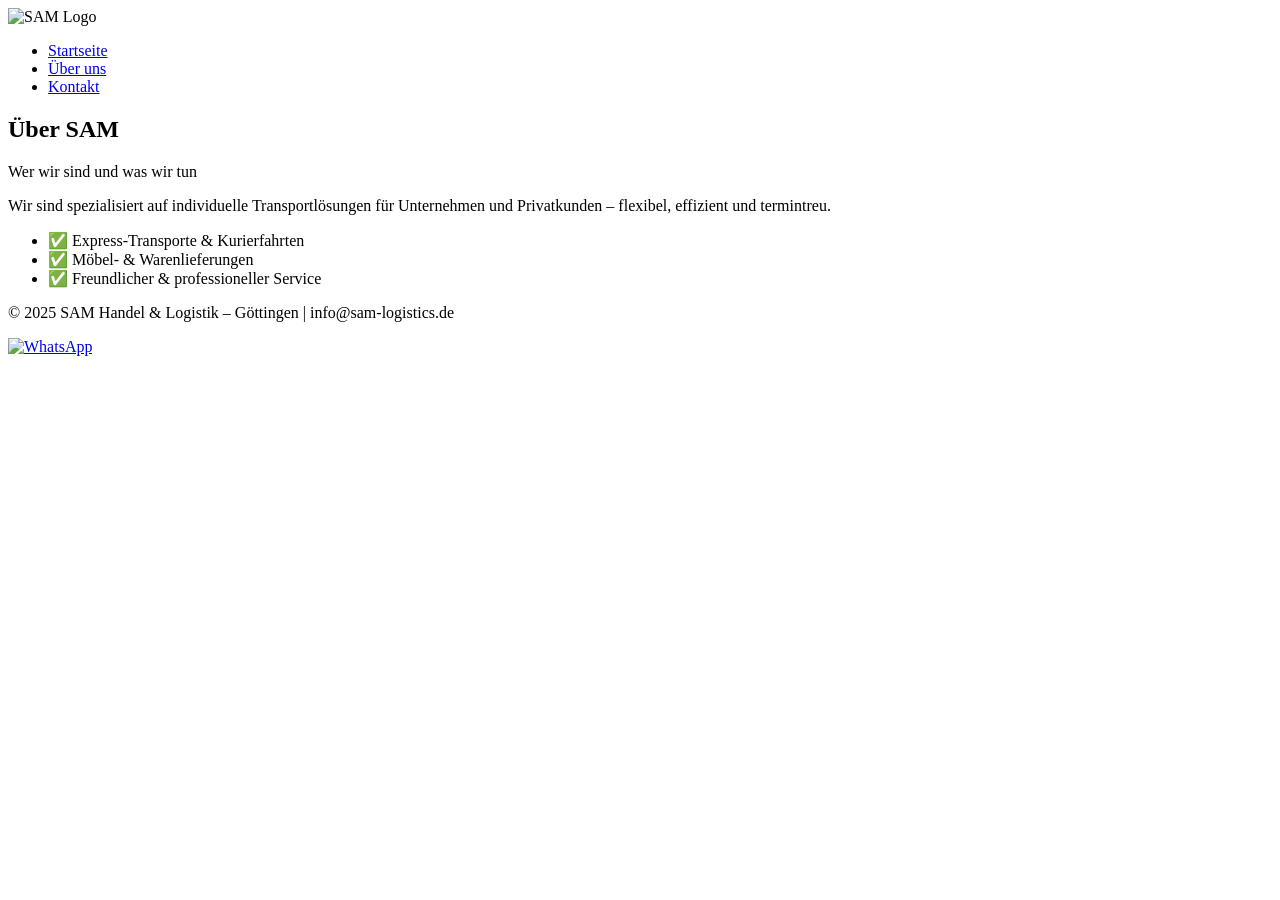
==== about.html @ 32acbb28 "Fix unescaped ampersands in HTML files" ====
<!DOCTYPE html>
<html lang="de">
<head>
  <meta charset="UTF-8" />
  <meta name="viewport" content="width=device-width, initial-scale=1.0"/>
  <title>Über uns – SAM Handel &amp; Logistik</title>
  <link rel="stylesheet" href="style.css" />
</head>
<body>
  <header>
    <img src="img/logo.png" alt="SAM Logo" class="logo">
    <nav>
      <ul>
        <li><a href="index.html">Startseite</a></li>
        <li><a href="about.html" class="active">Über uns</a></li>
        <li><a href="contact.html">Kontakt</a></li>
      </ul>
    </nav>
  </header>

  <section class="hero">
    <div class="hero-content">
      <h1>Über SAM</h1>
      <p class="subtext">Wer wir sind und was wir tun</p>
    </div>
  </section>

  <section class="intro">
    <p>Wir sind spezialisiert auf individuelle Transportlösungen für Unternehmen und Privatkunden – flexibel, effizient und termintreu.</p>
    <ul class="features">
      <li>✅ Express-Transporte &amp; Kurierfahrten</li>
      <li>✅ Möbel- &amp; Warenlieferungen</li>
      <li>✅ Freundlicher &amp; professioneller Service</li>
    </ul>
  </section>

  <footer>
    <p>&copy; 2025 SAM Handel &amp; Logistik – Göttingen | info@sam-logistics.de</p>
  </footer>
  <a href="https://wa.me/4917646294782" target="_blank" class="whatsapp-float">
    <img src="img/whatsapp-icon.png" alt="WhatsApp" />
  </a>
</body>
</html>
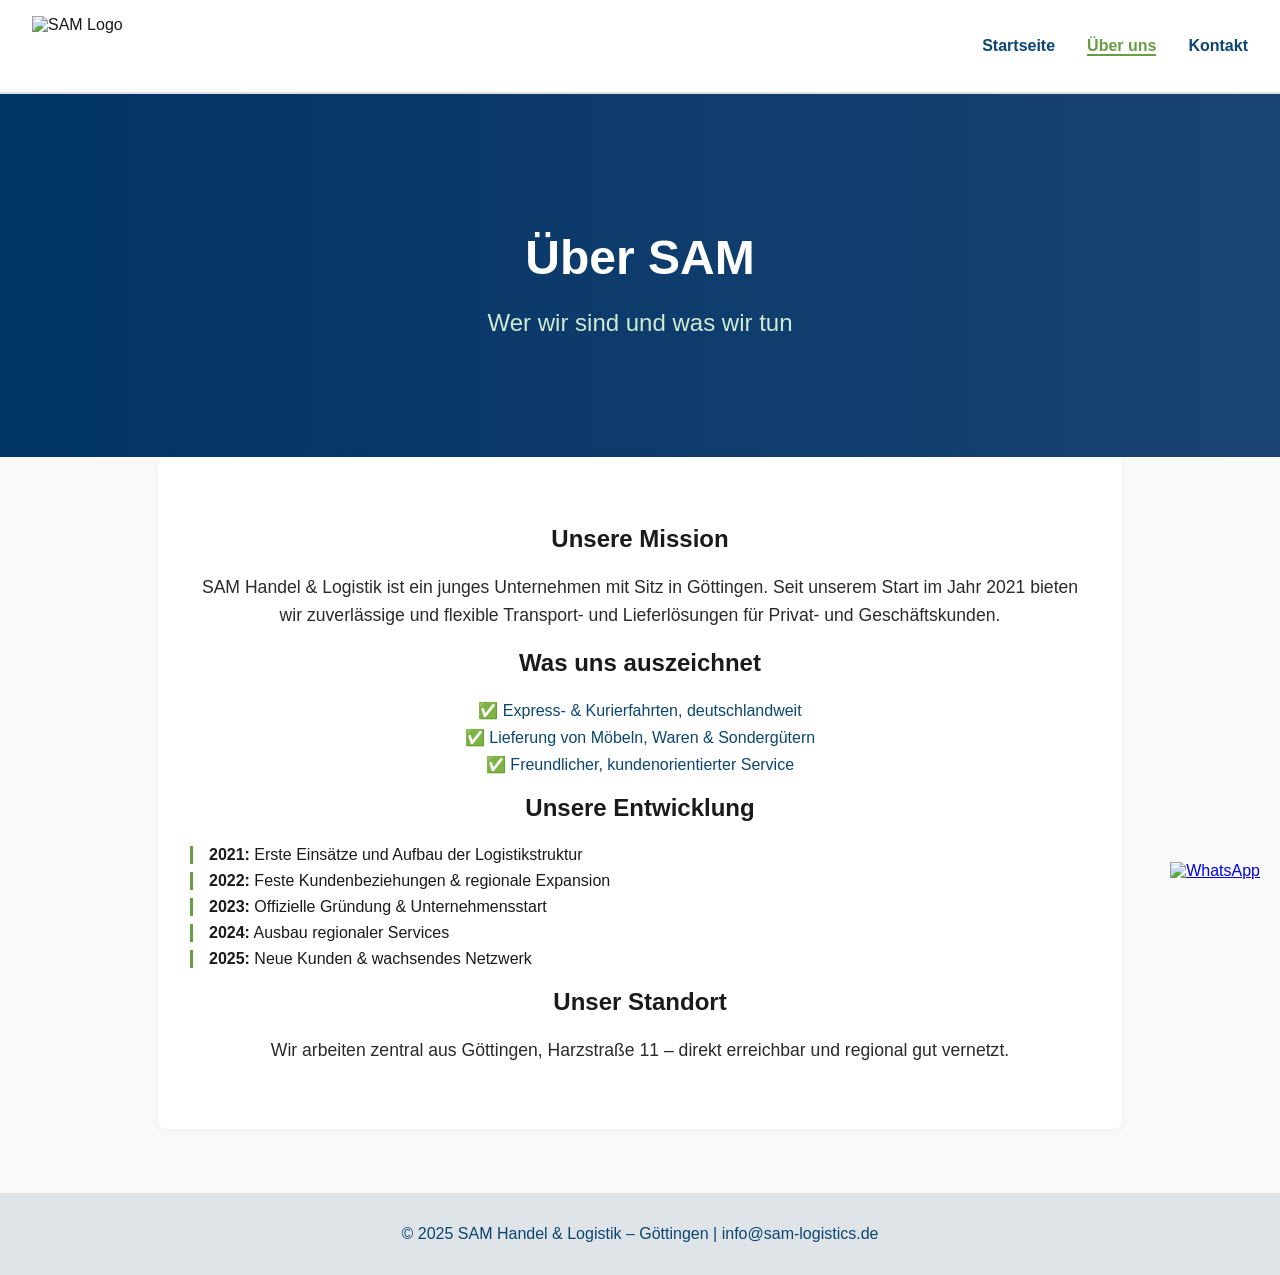
==== commit 7efa3581: "update" ====
--- a/about.html
+++ b/about.html
@@ -3,7 +3,7 @@
 <head>
   <meta charset="UTF-8" />
   <meta name="viewport" content="width=device-width, initial-scale=1.0"/>
-  <title>Über uns – SAM Handel &amp; Logistik</title>
+  <title>Über uns – SAM Handel & Logistik</title>
   <link rel="stylesheet" href="style.css" />
 </head>
 <body>
@@ -26,19 +26,35 @@
   </section>
 
   <section class="intro">
-    <p>Wir sind spezialisiert auf individuelle Transportlösungen für Unternehmen und Privatkunden – flexibel, effizient und termintreu.</p>
+    <h2>Unsere Mission</h2>
+    <p>SAM Handel & Logistik ist ein junges Unternehmen mit Sitz in Göttingen. Seit unserem Start im Jahr 2021 bieten wir zuverlässige und flexible Transport- und Lieferlösungen für Privat- und Geschäftskunden.</p>
+
+    <h2>Was uns auszeichnet</h2>
     <ul class="features">
-      <li>✅ Express-Transporte &amp; Kurierfahrten</li>
-      <li>✅ Möbel- &amp; Warenlieferungen</li>
-      <li>✅ Freundlicher &amp; professioneller Service</li>
+      <li>✅ Express- & Kurierfahrten, deutschlandweit</li>
+      <li>✅ Lieferung von Möbeln, Waren & Sondergütern</li>
+      <li>✅ Freundlicher, kundenorientierter Service</li>
     </ul>
+
+    <h2>Unsere Entwicklung</h2>
+    <ul class="timeline">
+      <li><strong>2021:</strong> Erste Einsätze und Aufbau der Logistikstruktur</li>
+      <li><strong>2022:</strong> Feste Kundenbeziehungen & regionale Expansion</li>
+      <li><strong>2023:</strong> Offizielle Gründung & Unternehmensstart</li>
+      <li><strong>2024:</strong> Ausbau regionaler Services</li>
+      <li><strong>2025:</strong> Neue Kunden & wachsendes Netzwerk</li>
+    </ul>
+
+    <h2>Unser Standort</h2>
+    <p>Wir arbeiten zentral aus Göttingen, Harzstraße 11 – direkt erreichbar und regional gut vernetzt.</p>
   </section>
 
   <footer>
-    <p>&copy; 2025 SAM Handel &amp; Logistik – Göttingen | info@sam-logistics.de</p>
+    <p>&copy; 2025 SAM Handel & Logistik – Göttingen | info@sam-logistics.de</p>
   </footer>
-  <a href="https://wa.me/4917646294782" target="_blank" class="whatsapp-float">
+
+  <a href="https://wa.me/4915901016357" target="_blank" class="whatsapp-float">
     <img src="img/whatsapp-icon.png" alt="WhatsApp" />
   </a>
 </body>
-</html>
+</html>
--- a/style.css
+++ b/style.css
@@ -0,0 +1,149 @@
+:root {
+  --main-blue: #0b4671;
+  --main-green: #689d44;
+  --background-soft: #f9f9f9;
+}
+
+body {
+  margin: 0;
+  font-family: 'Segoe UI', sans-serif;
+  background-color: var(--background-soft);
+  color: #1a1a1a;
+}
+
+header {
+  background-color: #ffffff;
+  display: flex;
+  align-items: center;
+  justify-content: space-between;
+  padding: 1rem 2rem;
+  border-bottom: 2px solid #e0e0e0;
+}
+
+.logo {
+  height: 60px;
+}
+
+nav ul {
+  list-style: none;
+  display: flex;
+  gap: 2rem;
+  margin: 0;
+  padding: 0;
+}
+
+nav a {
+  text-decoration: none;
+  color: var(--main-blue);
+  font-weight: bold;
+}
+
+nav a:hover,
+nav a.active {
+  color: var(--main-green);
+  border-bottom: 2px solid var(--main-green);
+}
+
+.hero {
+  background: linear-gradient(to right, #003366, #1a4472);
+  color: #ffffff;
+  padding: 6rem 2rem;
+  text-align: center;
+}
+
+.hero h1 {
+  font-size: 3rem;
+  margin-bottom: 1rem;
+}
+
+.subtext,
+.hero p {
+  font-size: 1.5rem;
+  color: #cdebd1;
+}
+
+.cta-button {
+  margin-top: 2rem;
+  display: inline-block;
+  padding: 0.8rem 2rem;
+  background-color: var(--main-green);
+  color: #ffffff;
+  text-decoration: none;
+  border-radius: 8px;
+  font-weight: bold;
+  transition: 0.3s ease;
+}
+
+.cta-button:hover {
+  background-color: #ffffff;
+  color: var(--main-blue);
+  border: 2px solid var(--main-green);
+}
+
+.intro {
+  padding: 3rem 2rem;
+  max-width: 900px;
+  margin: 0 auto;
+  text-align: center;
+  background-color: #ffffff;
+  border-radius: 8px;
+  box-shadow: 0 0 10px rgba(0, 0, 0, 0.05);
+}
+
+.intro p {
+  color: #2a2a2a;
+  font-size: 1.1rem;
+  line-height: 1.6;
+}
+
+.features {
+  list-style: none;
+  padding: 0;
+  margin-top: 1.5rem;
+}
+
+.features li {
+  margin: 0.5rem 0;
+  font-weight: 500;
+  color: var(--main-blue);
+}
+
+.timeline {
+  list-style: none;
+  padding: 0;
+  margin-top: 1.5rem;
+  text-align: left;
+}
+
+.timeline li {
+  margin: 0.5rem 0;
+  padding-left: 1rem;
+  border-left: 3px solid var(--main-green);
+  color: #1a1a1a;
+}
+
+footer {
+  text-align: center;
+  padding: 1rem;
+  background-color: #dfe4e8;
+  margin-top: 4rem;
+  color: var(--main-blue);
+}
+
+.whatsapp-float {
+  position: fixed;
+  bottom: 20px;
+  right: 20px;
+  z-index: 1000;
+  animation: floatWhatsApp 2s ease-in-out infinite;
+}
+
+.whatsapp-float img {
+  width: 55px;
+  height: 55px;
+}
+
+@keyframes floatWhatsApp {
+  0%, 100% { transform: translateY(0); }
+  50% { transform: translateY(-5px); }
+}
